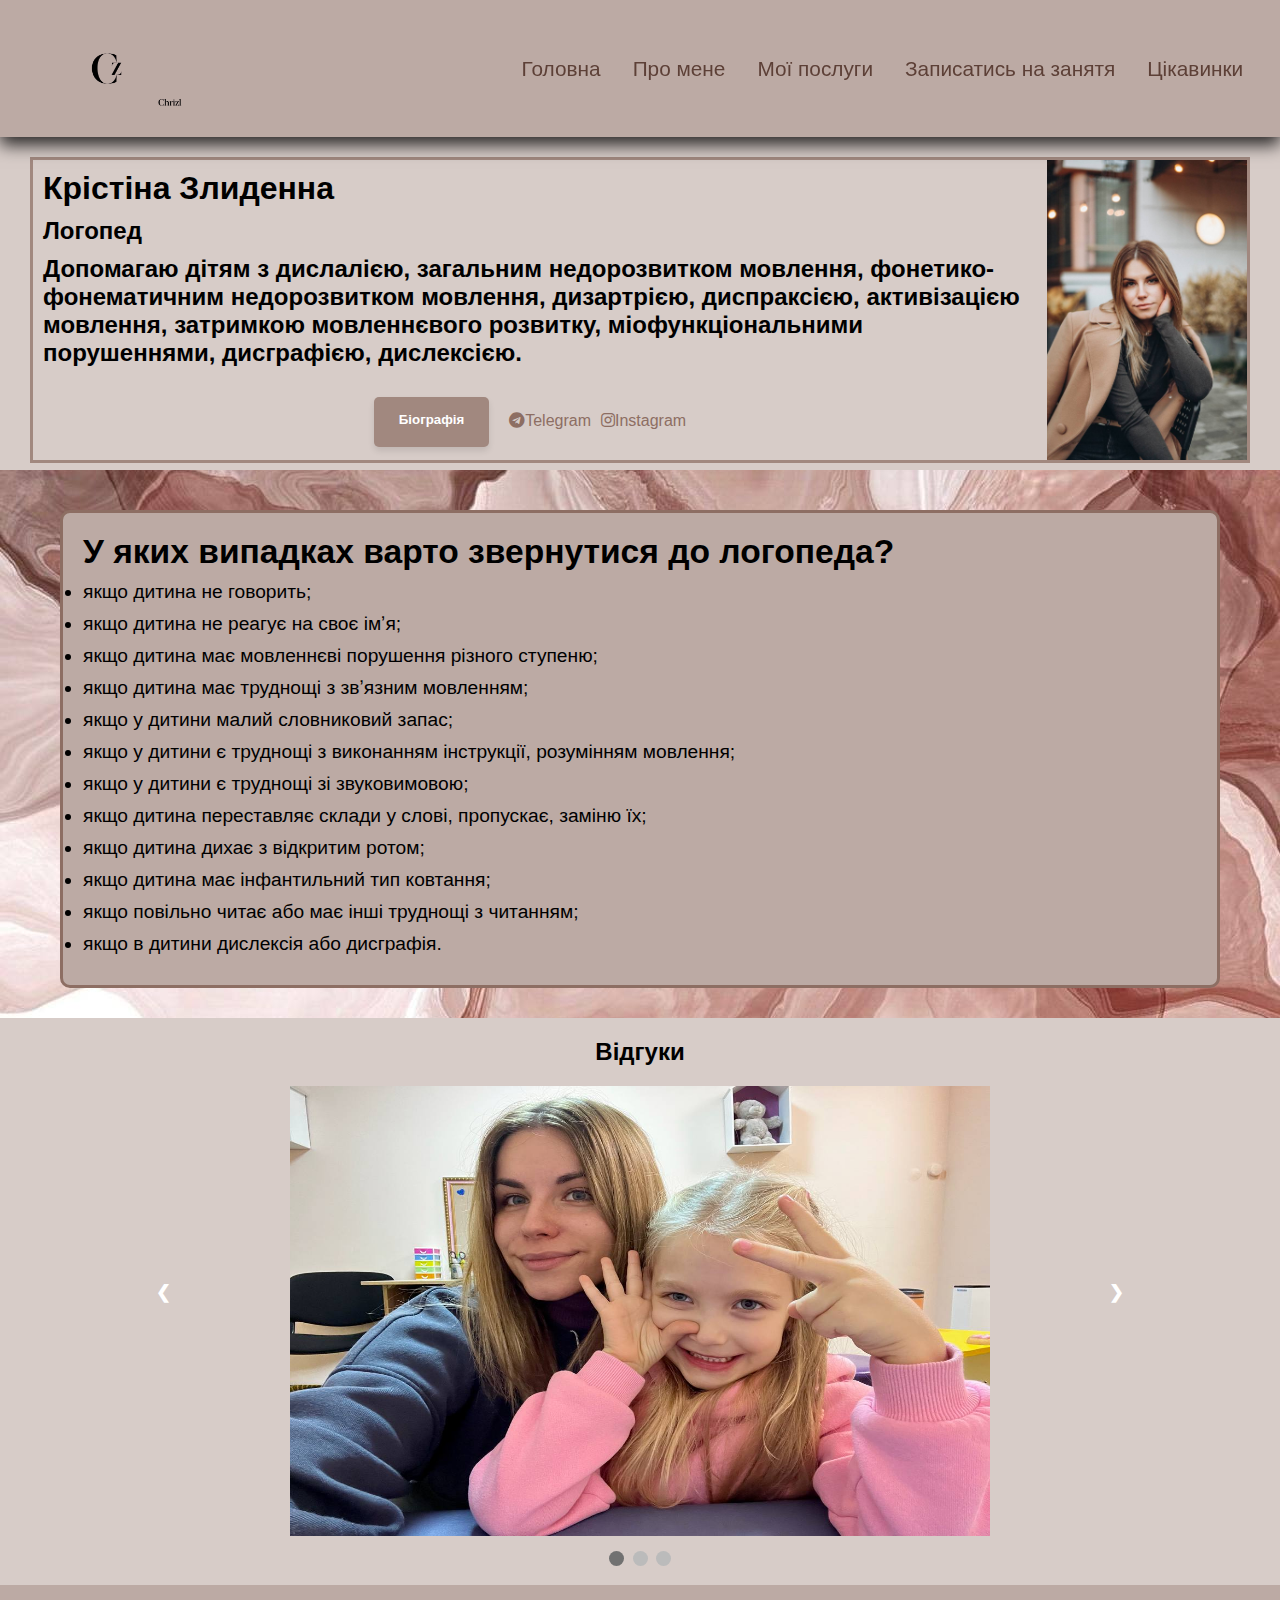
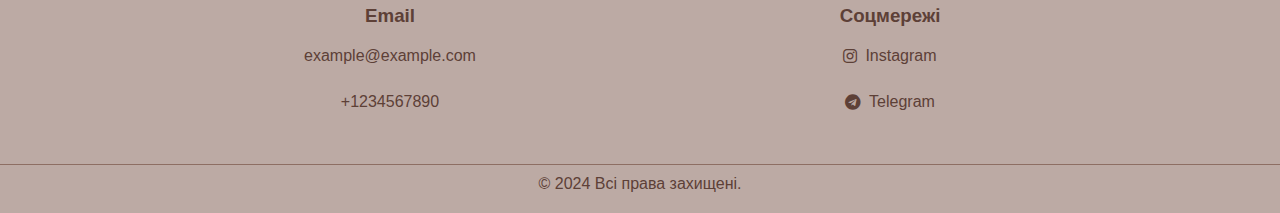
==== index.html @ 0bdd1e24 "messege" ====
<!DOCTYPE html>
<html lang="en">
<head>
    <meta charset="UTF-8">
    <meta name="viewport" content="width=device-width, initial-scale=1.0">
    <title>Kristi Logoped</title>
    <link rel="stylesheet" href="../css/main.css">
    <link rel="stylesheet" href="../css/full.css">
    <link rel="stylesheet" href="https://cdnjs.cloudflare.com/ajax/libs/font-awesome/5.15.3/css/all.min.css">
</head>
<body class="body">
  <header class="header">
      <div class="container">
          <div class="navbar">
            <a href="#" class="logo">
              <img src="../img/photo_2024-01-13_09-49-15-removebg.png" alt="Логотип" class="logo__link"> 
           

            <nav class="menu">
              <ul class="nav-items">
                <li class="menu__item"><a href="/index.html" class="menu__list-link">Головна</a></li>
                <li class="menu__item"><a href="/page_1.html" class="menu__list-link">Про мене</a></li>
                <li class="menu__item"><a href="/page_2.html" class="menu__list-link">Мої послуги</a></li>
                <li class="menu__item"><a href="/page_3.html" class="menu__list-link">Записатись на занятя</a></li>
                <li class="menu__item"><a href="/page_4.html" class="menu__list-link">Цікавинки</a></li>
              </ul>

              <div class="nav-button" onclick="myFunction(this)">
                <div class="bar"></div>
                <div class="bar1"></div>
                <div class="bar2"></div>


              </div>

            </nav>
           


          </div>
      </div>
      
  </header>

    <div class="blok_1">
        
        <div class="text_box">
           <h1>Крістіна Злиденна </h1>
           <h2>Логопед</h2>
           <h2>Допомагаю дітям з дислалією, загальним недорозвитком мовлення, фонетико-фонематичним недорозвитком мовлення, дизартрією, диспраксією, активізацією мовлення, затримкою мовленнєвого розвитку, міофункціональними порушеннями, дисграфією, дислексією. </h2>
          <div class="button-and-icons">
            <a class="styled-button" href="../in.html/page_1.html"><h5 class="biografia">Біографія</h5></a>
            <div class="social-icons"> 
                <a href="https://t.me" target="_blank" class="icon"> <i class="fab fa-telegram"></i>Telegram</a><br>
                <a href="https://instagram.com" target="_blank" class="icon"> <i class="fab fa-instagram"></i>Instagram</a>
            </div>
          </div>
        </div>   

    
       <div class="image_box">
        <img src="../img/photo_2024-11-27_23-58-17.jpg" alt="Опис зображення" class="first_photo">
    
       </div>
    </div>
  <div class="back_foto">
    
    <div class="ul">
      <h1 class="second">У яких випадках варто звернутися до логопеда?</h1>
      <ul>
          <li>якщо дитина не говорить;</li>
          <li>якщо дитина не реагує на своє імʼя;</li>
          <li>якщо дитина має мовленнєві порушення різного ступеню;</li>
          <li>якщо дитина має труднощі з звʼязним мовленням;</li>
          <li>якщо у дитини малий словниковий запас;</li>
          <li>якщо у дитини є труднощі з виконанням інструкції, розумінням мовлення;</li>
          <li>якщо у дитини є труднощі зі звуковимовою;</li>
          <li>якщо дитина переставляє склади у слові, пропускає, заміню їх;</li>
          <li>якщо дитина дихає з відкритим ротом;</li>
          <li>якщо дитина має інфантильний тип ковтання;</li>
          <li>якщо повільно читає або має інші труднощі з читанням;</li>
          <li>якщо в дитини дислексія або дисграфія.</li>
      </ul>
    </div>
  </div>
  

  <div class="slideshow-container">
    <h2 class="respons">Відгуки</h2>
    <div class="mySlides fade">
      <img src="../img/photo_2024-12-07_17-58-56.jpg" class="carousel-image" alt="Slide 1">
    </div>

    <div class="mySlides fade">
      <img src="../img/photo_2024-12-13_17-52-25.jpg" class="carousel-image" alt="Slide 2">
    </div>

    <div class="mySlides fade">
      <img src="../img/photo_2024-12-13_17-53-36.jpg" class="carousel-image" alt="Slide 3">
    </div>

   
    <a class="prev" onclick="plusSlides(-1)">&#10094;</a>
    <a class="next" onclick="plusSlides(1)">&#10095;</a>
  </div>


  <div class="bodky">
    <span class="dot" onclick="currentSlide(1)"></span> 
    <span class="dot" onclick="currentSlide(2)"></span> 
    <span class="dot" onclick="currentSlide(3)"></span> 
  </div>
   
  
    <footer class="footer">
      <div class="footer-container">
        <div class="footer-column">
          <h3 class="emsoc">Email</h3>
          <a href="#" id="copyEmail" onclick="copyEmailToClipboard()">example@example.com</a> <br>
          <a href="#" id="copyPhone" onclick="copyPhoneToClipboard()">+1234567890</a>
        </div>
        <div class="footer-column">
          <h3 class="emsoc">Соцмережі</h3>
          <a href="https://instagram.com" target="_blank"><i class="fab fa-instagram"></i> Instagram</a><br>
          <a href="https://t.me" target="_blank"><i class="fab fa-telegram"></i> Telegram</a><br>
          
        </div>
      </div>
      <div class="footer-bottom">
        <p>&copy; 2024 Всі права захищені.</p>
      </div>
    </footer>
  
  <script src="../js/main.js"></script>
</body>
</html>
---- css/main.css ----
.blok_1 {
    display: flex;
    flex-direction: row;
    flex-wrap: wrap;
    margin-top: 20px;
    border: 3px solid #a1887f; 
    margin-left: 30px;
    margin-right: 30px;
  }
  .blok_1 .image_box {
    order: 1;
  }
  .blok_1 .text_box {
    order: 2;
    flex: 1 1 0%;
    padding: 10px;
  }
  .blok_1 .text_box h1,
  .blok_1 .text_box h2 {
    padding-bottom: 10px;
  }
  
  .blok_1 .image_box img {
    max-width: 100%;
  }
  
  @media screen and (min-width: 640px) {
    .blok_1 .text_box {
      order: 1;
    }
    .blok_1 .image_box {
      order: 2;
      max-width: 200px;
      
    }
  }
  .biografia{
    display: flex;
    justify-content: center;
  }
.styled-button {
    background-color: #A1887F; 
    color: white;
    padding: 15px 25px;
    border: none;
    border-radius: 5px;
    text-align: center;
    font-size: 1rem;
    cursor: pointer;
    transition: background-color 0.3s ease, transform 0.2s ease;
    text-decoration: none;
    display: inline-block;
    margin: 5px 0 3px;
    box-shadow: 0 4px 6px rgba(0, 0, 0, 0.1);
}
.styled-button:hover {
    background-color: #D7CCC8; 
    transform: translateY(-2px);
}
.styled-button:active {
    background-color: #8D6E63; 
    transform: translateY(2px);
}
.icon{
    text-decoration: none;
    color: #8D6E63;
    
    
}
.social-icons {
    margin: 20px;
    text-decoration: none;
    display: flex;
    flex-direction: row;
    gap: 5px;
}
.button-and-icons{
    display: flex;
    justify-content: center;
    margin-top: 15px;
}
.second {
    display: flex;
    margin-bottom: 10px;
    font-size: 2.1rem;
}
.ul {
    justify-content: center;
    flex-wrap: wrap;
    border: 3px solid #8D6E63; 
    border-radius: 10px;
    background-color: #BCAAA4; 
    margin: 20px 400px;
    padding: 20px;
    min-width: 300px;
}
li {
    margin-bottom: 10px;
}
.back_foto{
    background-image: url("/img/photo_2024-12-07_21-27-48.jpg");
    background-size: cover;
    background-position: center;
    position: relative;
    padding: 30px 20px 20px 20px;
    margin-top: 7px;
    margin-bottom: 20px;
}
@media (max-width: 1500px) {
    .ul {
        margin-right: 40px;
        margin-left: 40px;
        margin-bottom: 10px;
        margin-top: 10px;
        border: 3px solid #8D6E63; 
        border-radius: 10px;
        background-color: #BCAAA4; 
    }
    li {
        margin-bottom: 5px;
    }
}
.respons {
    text-align: center;
}
.slideshow-container {
    max-width: 1000px;
    position: relative;
    margin: auto;
}
.mySlides {
    display: none;
    text-align: center;
}
img {
    vertical-align: middle;
}
.carousel-image {
    width: 700px;
    height: 450px;
    margin-top: 20px;
    display: block;
    margin-left: auto;
    margin-right: auto;
}
@media (max-width: 768px) {
    .carousel-image {
        width: 340px;
        height: 240px;
        margin-top: 20px;
    }
}
.prev, .next {
    cursor: pointer;
    position: absolute;
    top: 50%;
    width: auto;
    padding: 16px;
    margin-top: -22px;
    color: white;
    font-weight: bold;
    font-size: 18px;
    transition: 0.6s ease;
    border-radius: 0 3px 3px 0;
    user-select: none;
}
.next {
    right: 0;
    border-radius: 3px 0 0 3px;
}
.prev:hover, .next:hover {
    background-color: rgba(0,0,0,0.8);
}
.dot {
    cursor: pointer;
    height: 15px;
    width: 15px;
    margin: 0 2px;
    background-color: #bbb;
    border-radius: 50%;
    display: inline-block;
    transition: background-color 0.6s ease;
}
.active, .dot:hover {
    background-color: #717171;
}
.bodky {
    text-align: center;
    margin: 15px 0;
}
.footer-container {
    display: flex;
    justify-content: space-around;
    max-width: 1000px;
    margin: auto;
    flex-wrap: wrap;
}
---- css/full.css ----
* {
    margin: 0;
    padding: 0;
    box-sizing: border-box;
}

body {
    background-color: #D7CCC8; 
    font-family: Arial, sans-serif;
    margin: 0;
}

.header {
    position: sticky;
    top: 0;
    width: 100%;
    background-color: #BCAAA4; 
    box-shadow: 0rem .5rem 1rem rgba(0,0,0,0.8);
    z-index: 2000;
}

.navbar {
    display: flex;
    justify-content: space-between;
    align-items: center;
    padding: 1.3rem;
}

.logo__link {
    display: flex;
    width: 170px;
    height: auto;
}

.nav-items {
    display: flex;
    margin-right: auto; /* Розташувати елементи зліва */
}

.nav-items li {
    list-style: none;
    margin: 0rem 1rem;
}

.nav-items li a {
    text-decoration: none;
    color: #5D4037; 
    font-size: 1.3rem;
    transition: .5s;
}

.nav-items li a:hover {
    color: #3E2723; 
}

.nav-button {
    display: none;
    cursor: pointer;
    margin-right: 15px; /* Відступ справа */
}

.bar, .bar1, .bar2 {
    width: 3rem;
    height: 0.5rem;
    background-color: #A1887F; 
    margin: 0.3rem;
    border-radius: 0.5rem;
    transition: .3s;
}

.change .bar {
    transform: translate(0, 0.7rem) rotate(-45deg);
}

.change .bar1 {
    opacity: 0;
    width: 0;
}

.change .bar2 {
    transform: translate(0, -0.9rem) rotate(45deg);
}

/* Адаптивність */
@media screen and (max-width: 600px) {
    .nav-items {
        position: fixed;
        left: 0;
        margin-top: 5rem;
        width: 100%;
        flex-direction: column;
        background-color: #BCAAA4; 
        align-items: center;
        padding-top: 10rem;
        transform: translateX(100%);
        transition: .5s;
        padding: 0;
    }

    .nav-items.hide-show {
        transform: translateX(0%);
    }

    .nav-items li {
        margin: 1.5rem 0rem;
    }

    .nav-items li a {
        display: block;
    }

    .nav-button {
        display: block; /* Відображати бургер на маленьких екранах */
    }
}


/* Футер завжди внизу */
.footer {
    background-color: #BCAAA4; 
    color: #5D4037; 
    padding: 10px 0;
    margin-top: auto; /* Додає автоматичне вирівнювання для футера */
    top: 0px;
    
}



.footer-column {
    flex: 1;
    min-width: 200px;
    margin: 10px;
    text-align: center;
}

.footer-column p,
.footer-column a {
    color: #5D4037; 
    text-decoration: none;
    margin: 5px 0;
}

.footer-column a {
    display: flex;
    align-items: center;
    justify-content: center;
}

.footer-column a i {
    margin-right: 8px;
}

.footer-bottom {
    border-top: 1px solid #8D6E63; 
    padding: 10px 0;
    margin-top: 20px;
    text-align: center;
}

.footer-bottom p {
    margin: 0;
}

.emsoc {
    margin-bottom: 20px;
}

li {
    margin-bottom: 10px;
    font-size: 1.2rem; 
}
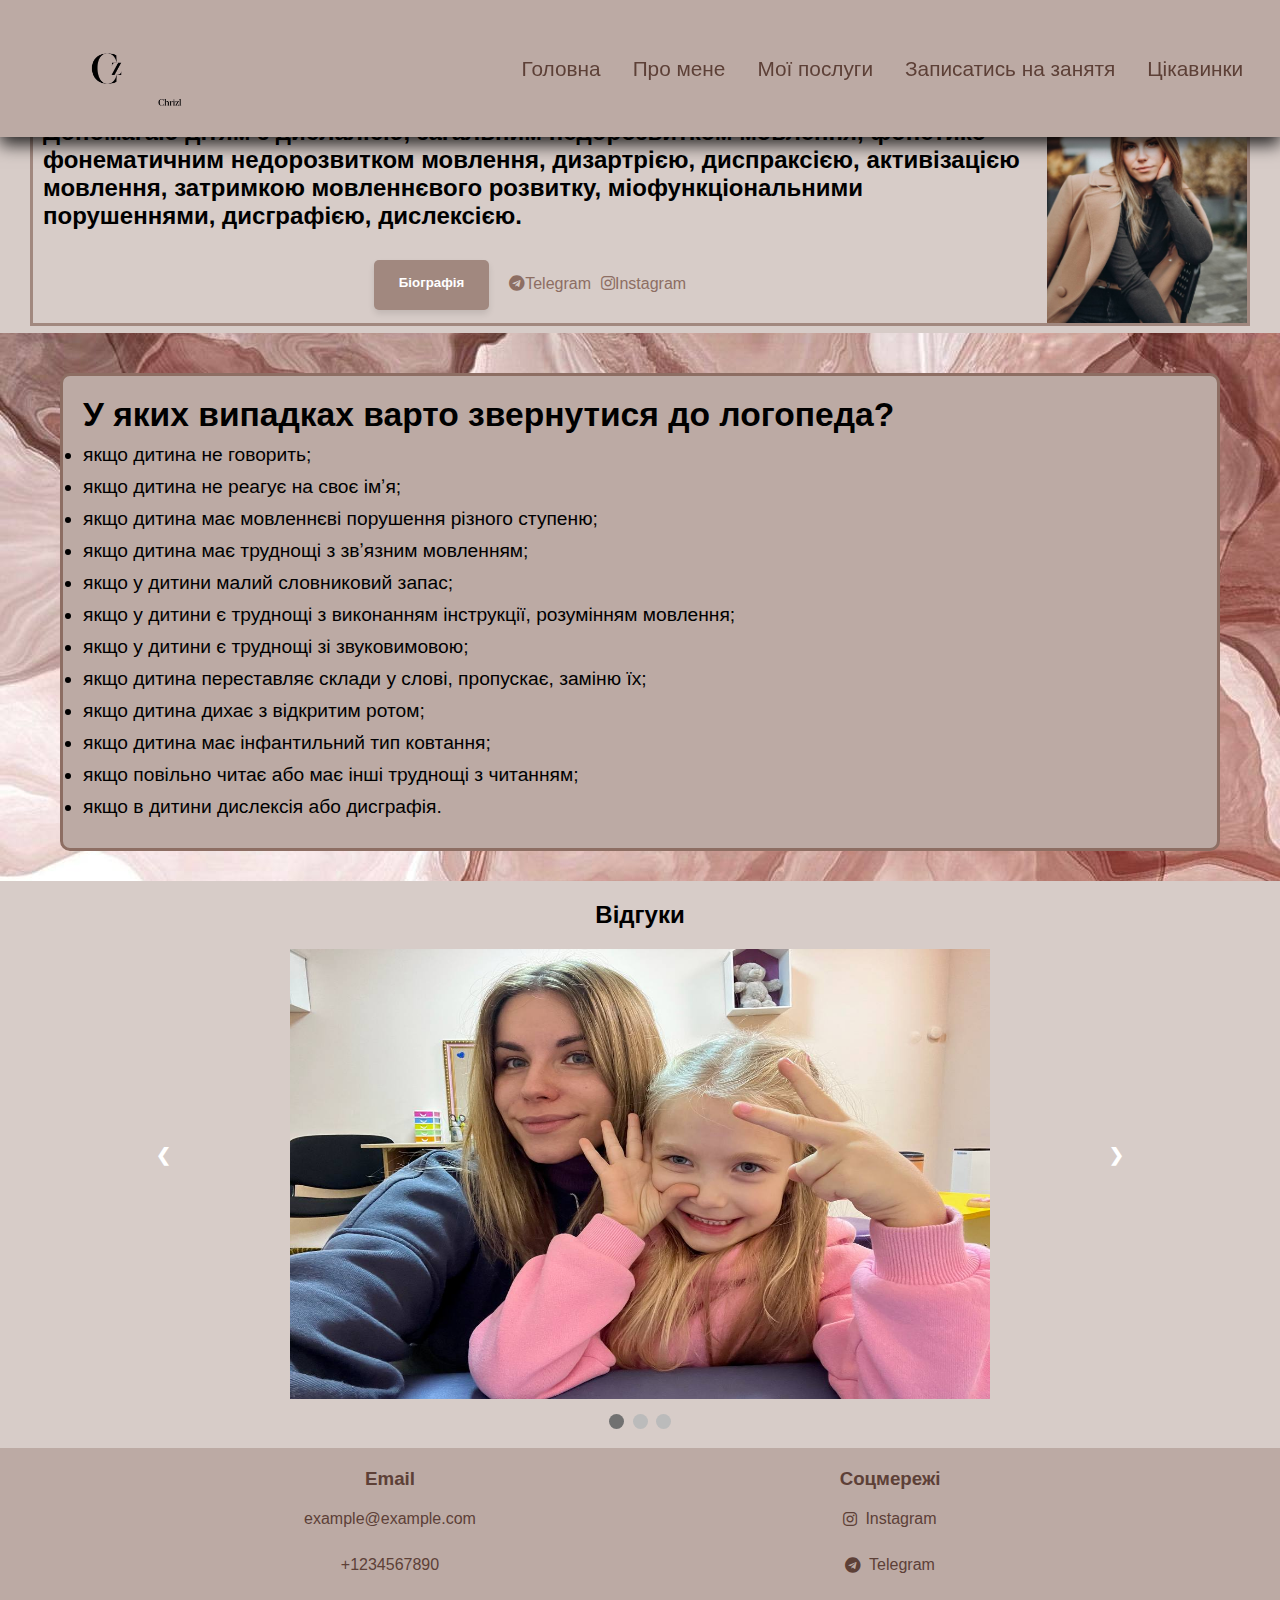
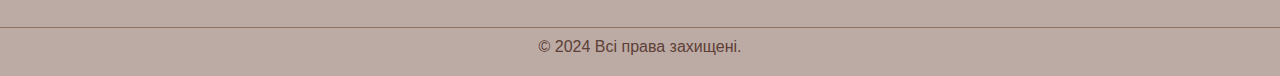
==== commit f8f4e112: "Messege" ====
--- a/index.html
+++ b/index.html
@@ -41,7 +41,7 @@
       </div>
       
   </header>
-
+   <div class="main">
     <div class="blok_1">
         
         <div class="text_box">
@@ -49,7 +49,7 @@
            <h2>Логопед</h2>
            <h2>Допомагаю дітям з дислалією, загальним недорозвитком мовлення, фонетико-фонематичним недорозвитком мовлення, дизартрією, диспраксією, активізацією мовлення, затримкою мовленнєвого розвитку, міофункціональними порушеннями, дисграфією, дислексією. </h2>
           <div class="button-and-icons">
-            <a class="styled-button" href="../in.html/page_1.html"><h5 class="biografia">Біографія</h5></a>
+            <a class="styled-button" href="/page_1.html"><h5 class="biografia">Біографія</h5></a>
             <div class="social-icons"> 
                 <a href="https://t.me" target="_blank" class="icon"> <i class="fab fa-telegram"></i>Telegram</a><br>
                 <a href="https://instagram.com" target="_blank" class="icon"> <i class="fab fa-instagram"></i>Instagram</a>
@@ -111,7 +111,7 @@
     <span class="dot" onclick="currentSlide(3)"></span> 
   </div>
    
-  
+</div>
     <footer class="footer">
       <div class="footer-container">
         <div class="footer-column">
@@ -131,7 +131,7 @@
       </div>
     </footer>
   
-  <script src="../js/main.js"></script>
+  <script src="./js/main.js"></script>
 </body>
 </html>
 
--- a/css/full.css
+++ b/css/full.css
@@ -3,15 +3,23 @@
     padding: 0;
     box-sizing: border-box;
 }
-
+html, body {
+    width: 100%;
+    height: 100%;
+}
 body {
     background-color: #D7CCC8; 
     font-family: Arial, sans-serif;
     margin: 0;
+    min-height: 100%;
+    display: flex;
+    flex-direction: column;
+    align-items: stretch;
+
 }
 
 .header {
-    position: sticky;
+    position: fixed;
     top: 0;
     width: 100%;
     background-color: #BCAAA4; 
@@ -171,3 +179,6 @@
     font-size: 1.2rem; 
 }
 
+.main{
+    flex-grow: 1;
+}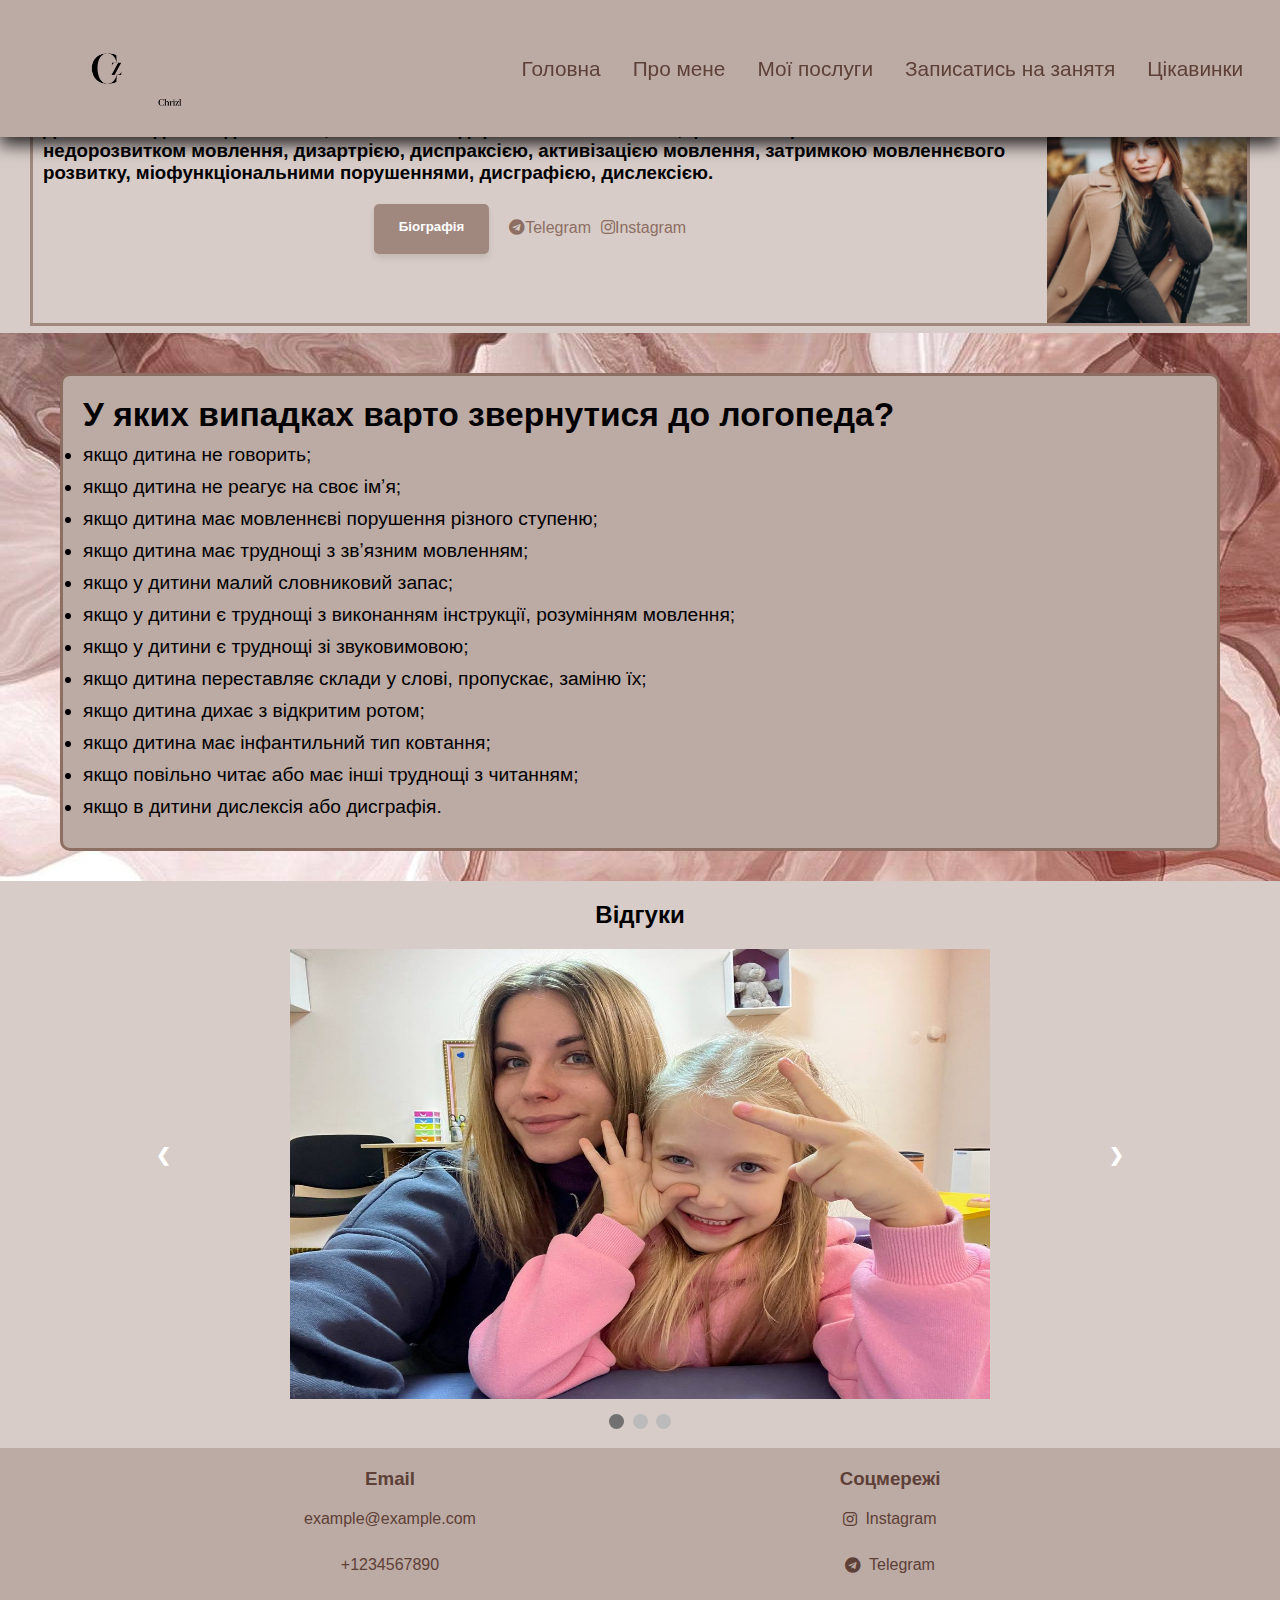
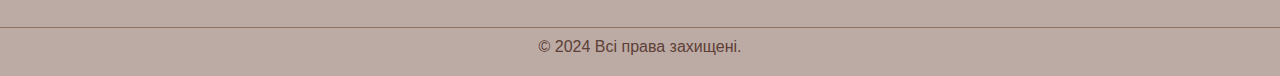
==== commit f25de7ed: "message" ====
--- a/index.html
+++ b/index.html
@@ -47,7 +47,7 @@
         <div class="text_box">
            <h1>Крістіна Злиденна </h1>
            <h2>Логопед</h2>
-           <h2>Допомагаю дітям з дислалією, загальним недорозвитком мовлення, фонетико-фонематичним недорозвитком мовлення, дизартрією, диспраксією, активізацією мовлення, затримкою мовленнєвого розвитку, міофункціональними порушеннями, дисграфією, дислексією. </h2>
+           <h3>Допомагаю дітям з дислалією, загальним недорозвитком мовлення, фонетико-фонематичним недорозвитком мовлення, дизартрією, диспраксією, активізацією мовлення, затримкою мовленнєвого розвитку, міофункціональними порушеннями, дисграфією, дислексією. </h3>
           <div class="button-and-icons">
             <a class="styled-button" href="/page_1.html"><h5 class="biografia">Біографія</h5></a>
             <div class="social-icons"> 
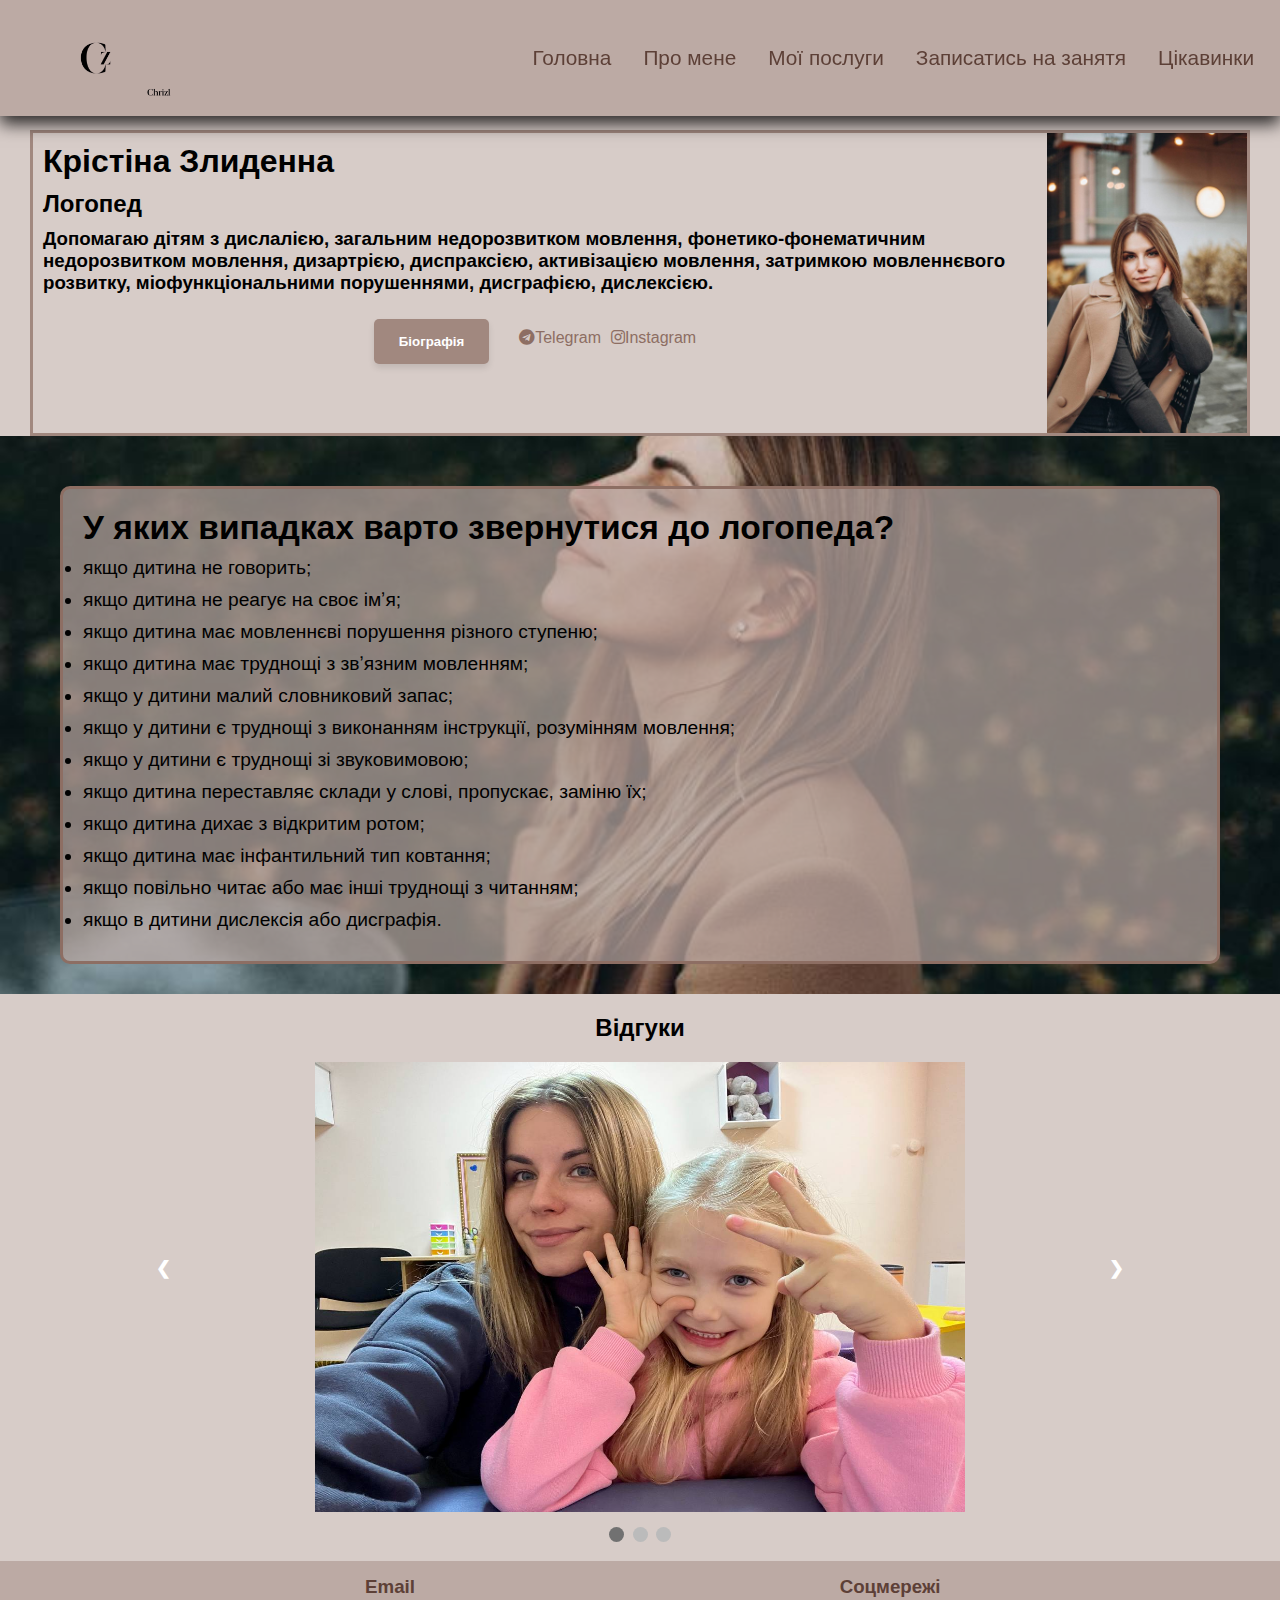
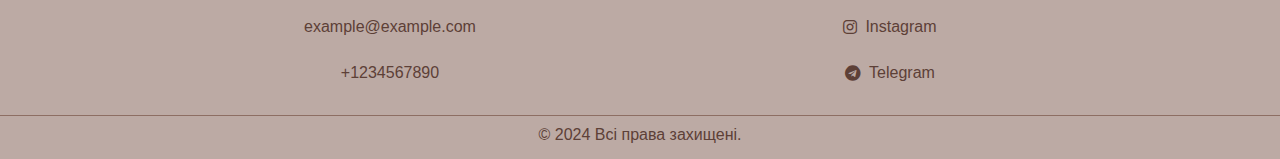
==== commit 82bb4d57: "Message" ====
--- a/index.html
+++ b/index.html
@@ -1,139 +1,195 @@
 <!DOCTYPE html>
 <html lang="en">
-<head>
-    <meta charset="UTF-8">
-    <meta name="viewport" content="width=device-width, initial-scale=1.0">
+  <head>
+    <meta charset="UTF-8" />
+    <meta name="viewport" content="width=device-width, initial-scale=1.0" />
     <title>Kristi Logoped</title>
-    <link rel="stylesheet" href="../css/main.css">
-    <link rel="stylesheet" href="../css/full.css">
-    <link rel="stylesheet" href="https://cdnjs.cloudflare.com/ajax/libs/font-awesome/5.15.3/css/all.min.css">
-</head>
-<body class="body">
-  <header class="header">
+    <!-- Linking CSS files -->
+    <link rel="stylesheet" href="../css/main.css" />
+    <link rel="stylesheet" href="../css/full.css" />
+    <link
+      rel="stylesheet"
+      href="https://cdnjs.cloudflare.com/ajax/libs/font-awesome/5.15.3/css/all.min.css"
+    />
+  </head>
+  <body class="body">
+    <header class="header">
       <div class="container">
-          <div class="navbar">
-            <a href="#" class="logo">
-              <img src="../img/photo_2024-01-13_09-49-15-removebg.png" alt="Логотип" class="logo__link"> 
-           
+        <div class="navbar">
+          <a href="#" class="logo">
+            <!-- Logo -->
+            <img
+              src="../img/photo_2024-01-13_09-49-15-removebg.png"
+              alt="Логотип"
+              class="logo__link"
+            />
+          </a>
 
-            <nav class="menu">
-              <ul class="nav-items">
-                <li class="menu__item"><a href="/index.html" class="menu__list-link">Головна</a></li>
-                <li class="menu__item"><a href="/page_1.html" class="menu__list-link">Про мене</a></li>
-                <li class="menu__item"><a href="/page_2.html" class="menu__list-link">Мої послуги</a></li>
-                <li class="menu__item"><a href="/page_3.html" class="menu__list-link">Записатись на занятя</a></li>
-                <li class="menu__item"><a href="/page_4.html" class="menu__list-link">Цікавинки</a></li>
-              </ul>
+          <!-- Navigation Menu -->
+          <nav class="menu">
+            <ul class="nav-items">
+              <li class="menu__item">
+                <a href="/index.html" class="menu__list-link">Головна</a>
+              </li>
+              <li class="menu__item">
+                <a href="/page_1.html" class="menu__list-link">Про мене</a>
+              </li>
+              <li class="menu__item">
+                <a href="/page_2.html" class="menu__list-link">Мої послуги</a>
+              </li>
+              <li class="menu__item">
+                <a href="/page_3.html" class="menu__list-link"
+                  >Записатись на занятя</a
+                >
+              </li>
+              <li class="menu__item">
+                <a href="/page_4.html" class="menu__list-link">Цікавинки</a>
+              </li>
+            </ul>
 
-              <div class="nav-button" onclick="myFunction(this)">
-                <div class="bar"></div>
-                <div class="bar1"></div>
-                <div class="bar2"></div>
+            <!-- Navigation Button -->
+            <div class="nav-button" onclick="myFunction(this)">
+              <div class="bar"></div>
+              <div class="bar1"></div>
+              <div class="bar2"></div>
+            </div>
+          </nav>
+        </div>
+      </div>
+    </header>
 
-
-              </div>
-
-            </nav>
-           
-
-
-          </div>
-      </div>
-      
-  </header>
-   <div class="main">
-    <div class="blok_1">
-        
+    <div class="main">
+      <!-- First content block -->
+      <div class="blok_1">
         <div class="text_box">
-           <h1>Крістіна Злиденна </h1>
-           <h2>Логопед</h2>
-           <h3>Допомагаю дітям з дислалією, загальним недорозвитком мовлення, фонетико-фонематичним недорозвитком мовлення, дизартрією, диспраксією, активізацією мовлення, затримкою мовленнєвого розвитку, міофункціональними порушеннями, дисграфією, дислексією. </h3>
+          <h1>Крістіна Злиденна</h1>
+          <h2>Логопед</h2>
+          <h3>
+            Допомагаю дітям з дислалією, загальним недорозвитком мовлення,
+            фонетико-фонематичним недорозвитком мовлення, дизартрією,
+            диспраксією, активізацією мовлення, затримкою мовленнєвого розвитку,
+            міофункціональними порушеннями, дисграфією, дислексією.
+          </h3>
           <div class="button-and-icons">
-            <a class="styled-button" href="/page_1.html"><h5 class="biografia">Біографія</h5></a>
-            <div class="social-icons"> 
-                <a href="https://t.me" target="_blank" class="icon"> <i class="fab fa-telegram"></i>Telegram</a><br>
-                <a href="https://instagram.com" target="_blank" class="icon"> <i class="fab fa-instagram"></i>Instagram</a>
+            <a class="styled-button" href="/page_1.html"
+              ><h5 class="biografia">Біографія</h5></a
+            >
+            <div class="social-icons">
+              <a href="https://t.me" target="_blank" class="icon">
+                <i class="fab fa-telegram"></i>Telegram</a
+              ><br />
+              <a href="https://instagram.com" target="_blank" class="icon">
+                <i class="fab fa-instagram"></i>Instagram</a
+              >
             </div>
           </div>
-        </div>   
+        </div>
 
-    
-       <div class="image_box">
-        <img src="../img/photo_2024-11-27_23-58-17.jpg" alt="Опис зображення" class="first_photo">
-    
-       </div>
-    </div>
-  <div class="back_foto">
-    
-    <div class="ul">
-      <h1 class="second">У яких випадках варто звернутися до логопеда?</h1>
-      <ul>
-          <li>якщо дитина не говорить;</li>
-          <li>якщо дитина не реагує на своє імʼя;</li>
-          <li>якщо дитина має мовленнєві порушення різного ступеню;</li>
-          <li>якщо дитина має труднощі з звʼязним мовленням;</li>
-          <li>якщо у дитини малий словниковий запас;</li>
-          <li>якщо у дитини є труднощі з виконанням інструкції, розумінням мовлення;</li>
-          <li>якщо у дитини є труднощі зі звуковимовою;</li>
-          <li>якщо дитина переставляє склади у слові, пропускає, заміню їх;</li>
-          <li>якщо дитина дихає з відкритим ротом;</li>
-          <li>якщо дитина має інфантильний тип ковтання;</li>
-          <li>якщо повільно читає або має інші труднощі з читанням;</li>
-          <li>якщо в дитини дислексія або дисграфія.</li>
-      </ul>
-    </div>
-  </div>
-  
+        <!-- Image -->
+        <div class="image_box">
+          <img
+            src="../img/photo_2024-11-27_23-58-17.jpg"
+            alt="Опис зображення"
+            class="first_photo"
+          />
+        </div>
+      </div>
 
-  <div class="slideshow-container">
-    <h2 class="respons">Відгуки</h2>
-    <div class="mySlides fade">
-      <img src="../img/photo_2024-12-07_17-58-56.jpg" class="carousel-image" alt="Slide 1">
+      <!-- Second content block with background -->
+      <div class="back_foto">
+        <div class="ul">
+          <h1 class="second">У яких випадках варто звернутися до логопеда?</h1>
+          <ul>
+            <li>якщо дитина не говорить;</li>
+            <li>якщо дитина не реагує на своє імʼя;</li>
+            <li>якщо дитина має мовленнєві порушення різного ступеню;</li>
+            <li>якщо дитина має труднощі з звʼязним мовленням;</li>
+            <li>якщо у дитини малий словниковий запас;</li>
+            <li>
+              якщо у дитини є труднощі з виконанням інструкції, розумінням
+              мовлення;
+            </li>
+            <li>якщо у дитини є труднощі зі звуковимовою;</li>
+            <li>
+              якщо дитина переставляє склади у слові, пропускає, заміню їх;
+            </li>
+            <li>якщо дитина дихає з відкритим ротом;</li>
+            <li>якщо дитина має інфантильний тип ковтання;</li>
+            <li>якщо повільно читає або має інші труднощі з читанням;</li>
+            <li>якщо в дитини дислексія або дисграфія.</li>
+          </ul>
+        </div>
+      </div>
+
+      <!-- Slideshow -->
+      <div class="slideshow-container">
+        <h2 class="respons">Відгуки</h2>
+        <div class="mySlides fade">
+          <img
+            src="../img/photo_2024-12-07_17-58-56.jpg"
+            class="carousel-image"
+            alt="Slide 1"
+          />
+        </div>
+
+        <div class="mySlides fade">
+          <img
+            src="../img/photo_2024-12-13_17-52-25.jpg"
+            class="carousel-image"
+            alt="Slide 2"
+          />
+        </div>
+
+        <div class="mySlides fade">
+          <img
+            src="../img/photo_2024-12-13_17-53-36.jpg"
+            class="carousel-image"
+            alt="Slide 3"
+          />
+        </div>
+
+        <!-- Slideshow navigation buttons -->
+        <a class="prev" onclick="plusSlides(-1)">&#10094;</a>
+        <a class="next" onclick="plusSlides(1)">&#10095;</a>
+      </div>
+
+      <!-- Slideshow navigation dots -->
+      <div class="bodky">
+        <span class="dot" onclick="currentSlide(1)"></span>
+        <span class="dot" onclick="currentSlide(2)"></span>
+        <span class="dot" onclick="currentSlide(3)"></span>
+      </div>
     </div>
 
-    <div class="mySlides fade">
-      <img src="../img/photo_2024-12-13_17-52-25.jpg" class="carousel-image" alt="Slide 2">
-    </div>
-
-    <div class="mySlides fade">
-      <img src="../img/photo_2024-12-13_17-53-36.jpg" class="carousel-image" alt="Slide 3">
-    </div>
-
-   
-    <a class="prev" onclick="plusSlides(-1)">&#10094;</a>
-    <a class="next" onclick="plusSlides(1)">&#10095;</a>
-  </div>
-
-
-  <div class="bodky">
-    <span class="dot" onclick="currentSlide(1)"></span> 
-    <span class="dot" onclick="currentSlide(2)"></span> 
-    <span class="dot" onclick="currentSlide(3)"></span> 
-  </div>
-   
-</div>
+    <!-- Footer -->
     <footer class="footer">
       <div class="footer-container">
         <div class="footer-column">
           <h3 class="emsoc">Email</h3>
-          <a href="#" id="copyEmail" onclick="copyEmailToClipboard()">example@example.com</a> <br>
-          <a href="#" id="copyPhone" onclick="copyPhoneToClipboard()">+1234567890</a>
+          <a href="#" id="copyEmail" onclick="copyEmailToClipboard()"
+            >example@example.com</a
+          >
+          <br />
+          <a href="#" id="copyPhone" onclick="copyPhoneToClipboard()"
+            >+1234567890</a
+          >
         </div>
         <div class="footer-column">
           <h3 class="emsoc">Соцмережі</h3>
-          <a href="https://instagram.com" target="_blank"><i class="fab fa-instagram"></i> Instagram</a><br>
-          <a href="https://t.me" target="_blank"><i class="fab fa-telegram"></i> Telegram</a><br>
-          
+          <a href="https://instagram.com" target="_blank"
+            ><i class="fab fa-instagram"></i> Instagram</a
+          ><br />
+          <a href="https://t.me" target="_blank"
+            ><i class="fab fa-telegram"></i> Telegram</a
+          ><br />
         </div>
       </div>
       <div class="footer-bottom">
         <p>&copy; 2024 Всі права захищені.</p>
       </div>
     </footer>
-  
-  <script src="./js/main.js"></script>
-</body>
+
+    <!-- Linking JavaScript file -->
+    <script src="./js/main.js"></script>
+  </body>
 </html>
-
-
-
--- a/css/main.css
+++ b/css/main.css
@@ -1,3 +1,4 @@
+
 
 .blok_1 {
     display: flex;
@@ -51,7 +52,7 @@
     transition: background-color 0.3s ease, transform 0.2s ease;
     text-decoration: none;
     display: inline-block;
-    margin: 5px 0 3px;
+    margin: 10px;
     box-shadow: 0 4px 6px rgba(0, 0, 0, 0.1);
 }
 .styled-button:hover {
@@ -90,7 +91,10 @@
     flex-wrap: wrap;
     border: 3px solid #8D6E63; 
     border-radius: 10px;
-    background-color: #BCAAA4; 
+    
+        background-color: rgba(188, 170, 164, 0.7); /* колір #BCAAA4 з прозорістю 70% */
+
+    
     margin: 20px 400px;
     padding: 20px;
     min-width: 300px;
@@ -98,24 +102,36 @@
 li {
     margin-bottom: 10px;
 }
+:root {
+    --fill-layer-background-media-position: fixed;
+}
+
 .back_foto{
-    background-image: url("/img/photo_2024-12-07_21-27-48.jpg");
-    background-size: cover;
-    background-position: center;
-    position: relative;
+
+        background-image: url(../img/photo_2024-12-11_12-05-42.jpg); /* Вкажіть шлях до вашого зображення */
+        background-attachment: var(--fill-layer-background-media-position);
+        background-size: cover; /* Зображення буде масштабуватись, щоб покрити весь фон */
+        background-position: center; /* Центр зображення */
+    
     padding: 30px 20px 20px 20px;
-    margin-top: 7px;
+   
     margin-bottom: 20px;
 }
+
+
+
+
 @media (max-width: 1500px) {
+    .back_foto{
+        background-attachment:scroll;}
     .ul {
         margin-right: 40px;
         margin-left: 40px;
         margin-bottom: 10px;
-        margin-top: 10px;
+
         border: 3px solid #8D6E63; 
         border-radius: 10px;
-        background-color: #BCAAA4; 
+        background-color: rgba(188, 170, 164, 0.7); /* колір #BCAAA4 з прозорістю 70% */
     }
     li {
         margin-bottom: 5px;
@@ -137,7 +153,7 @@
     vertical-align: middle;
 }
 .carousel-image {
-    width: 700px;
+    width: 650px;
     height: 450px;
     margin-top: 20px;
     display: block;
@@ -194,5 +210,4 @@
     justify-content: space-around;
     max-width: 1000px;
     margin: auto;
-    flex-wrap: wrap;
-}
+}
--- a/css/full.css
+++ b/css/full.css
@@ -1,12 +1,17 @@
+/* Reset default margins, padding, and set box-sizing to border-box for all elements */
 * {
     margin: 0;
     padding: 0;
     box-sizing: border-box;
 }
+
+/* Set width and height to 100% for html and body */
 html, body {
     width: 100%;
     height: 100%;
 }
+
+/* Basic body styling */
 body {
     background-color: #D7CCC8; 
     font-family: Arial, sans-serif;
@@ -15,9 +20,9 @@
     display: flex;
     flex-direction: column;
     align-items: stretch;
-
 }
 
+/* Header styling */
 .header {
     position: fixed;
     top: 0;
@@ -27,22 +32,25 @@
     z-index: 2000;
 }
 
+/* Navbar styling */
 .navbar {
     display: flex;
     justify-content: space-between;
     align-items: center;
-    padding: 1.3rem;
+    padding: 10px;
 }
 
+/* Logo link styling */
 .logo__link {
     display: flex;
     width: 170px;
     height: auto;
 }
 
+/* Styling for navigation items */
 .nav-items {
     display: flex;
-    margin-right: auto; /* Розташувати елементи зліва */
+    margin-right: auto; /* Align items to the left */
 }
 
 .nav-items li {
@@ -57,14 +65,16 @@
     transition: .5s;
 }
 
+/* Hover effect for navigation items */
 .nav-items li a:hover {
     color: #3E2723; 
 }
 
+/* Styling for navigation button (burger menu) */
 .nav-button {
     display: none;
     cursor: pointer;
-    margin-right: 15px; /* Відступ справа */
+    margin-right: 15px; /* Margin on the right */
 }
 
 .bar, .bar1, .bar2 {
@@ -76,6 +86,7 @@
     transition: .3s;
 }
 
+/* Transformation for the navigation button when activated */
 .change .bar {
     transform: translate(0, 0.7rem) rotate(-45deg);
 }
@@ -89,7 +100,7 @@
     transform: translate(0, -0.9rem) rotate(45deg);
 }
 
-/* Адаптивність */
+/* Responsiveness for small screens */
 @media screen and (max-width: 600px) {
     .nav-items {
         position: fixed;
@@ -118,26 +129,23 @@
     }
 
     .nav-button {
-        display: block; /* Відображати бургер на маленьких екранах */
+        display: block; /* Display burger menu on small screens */
     }
 }
 
-
-/* Футер завжди внизу */
+/* Footer always at the bottom */
 .footer {
     background-color: #BCAAA4; 
     color: #5D4037; 
-    padding: 10px 0;
-    margin-top: auto; /* Додає автоматичне вирівнювання для футера */
+    padding: 5px 0;
+    margin-top: auto; /* Automatically align footer to the bottom */
     top: 0px;
-    
+    width: 100%;
 }
 
-
-
+/* Styling for footer columns */
 .footer-column {
     flex: 1;
-    min-width: 200px;
     margin: 10px;
     text-align: center;
 }
@@ -159,10 +167,10 @@
     margin-right: 8px;
 }
 
+/* Styling for footer bottom section */
 .footer-bottom {
     border-top: 1px solid #8D6E63; 
     padding: 10px 0;
-    margin-top: 20px;
     text-align: center;
 }
 
@@ -174,11 +182,14 @@
     margin-bottom: 20px;
 }
 
+/* Styling for list items */
 li {
     margin-bottom: 10px;
     font-size: 1.2rem; 
 }
 
-.main{
+/* Styling for main container */
+.main {
     flex-grow: 1;
-}+    margin-top: 110px;
+}
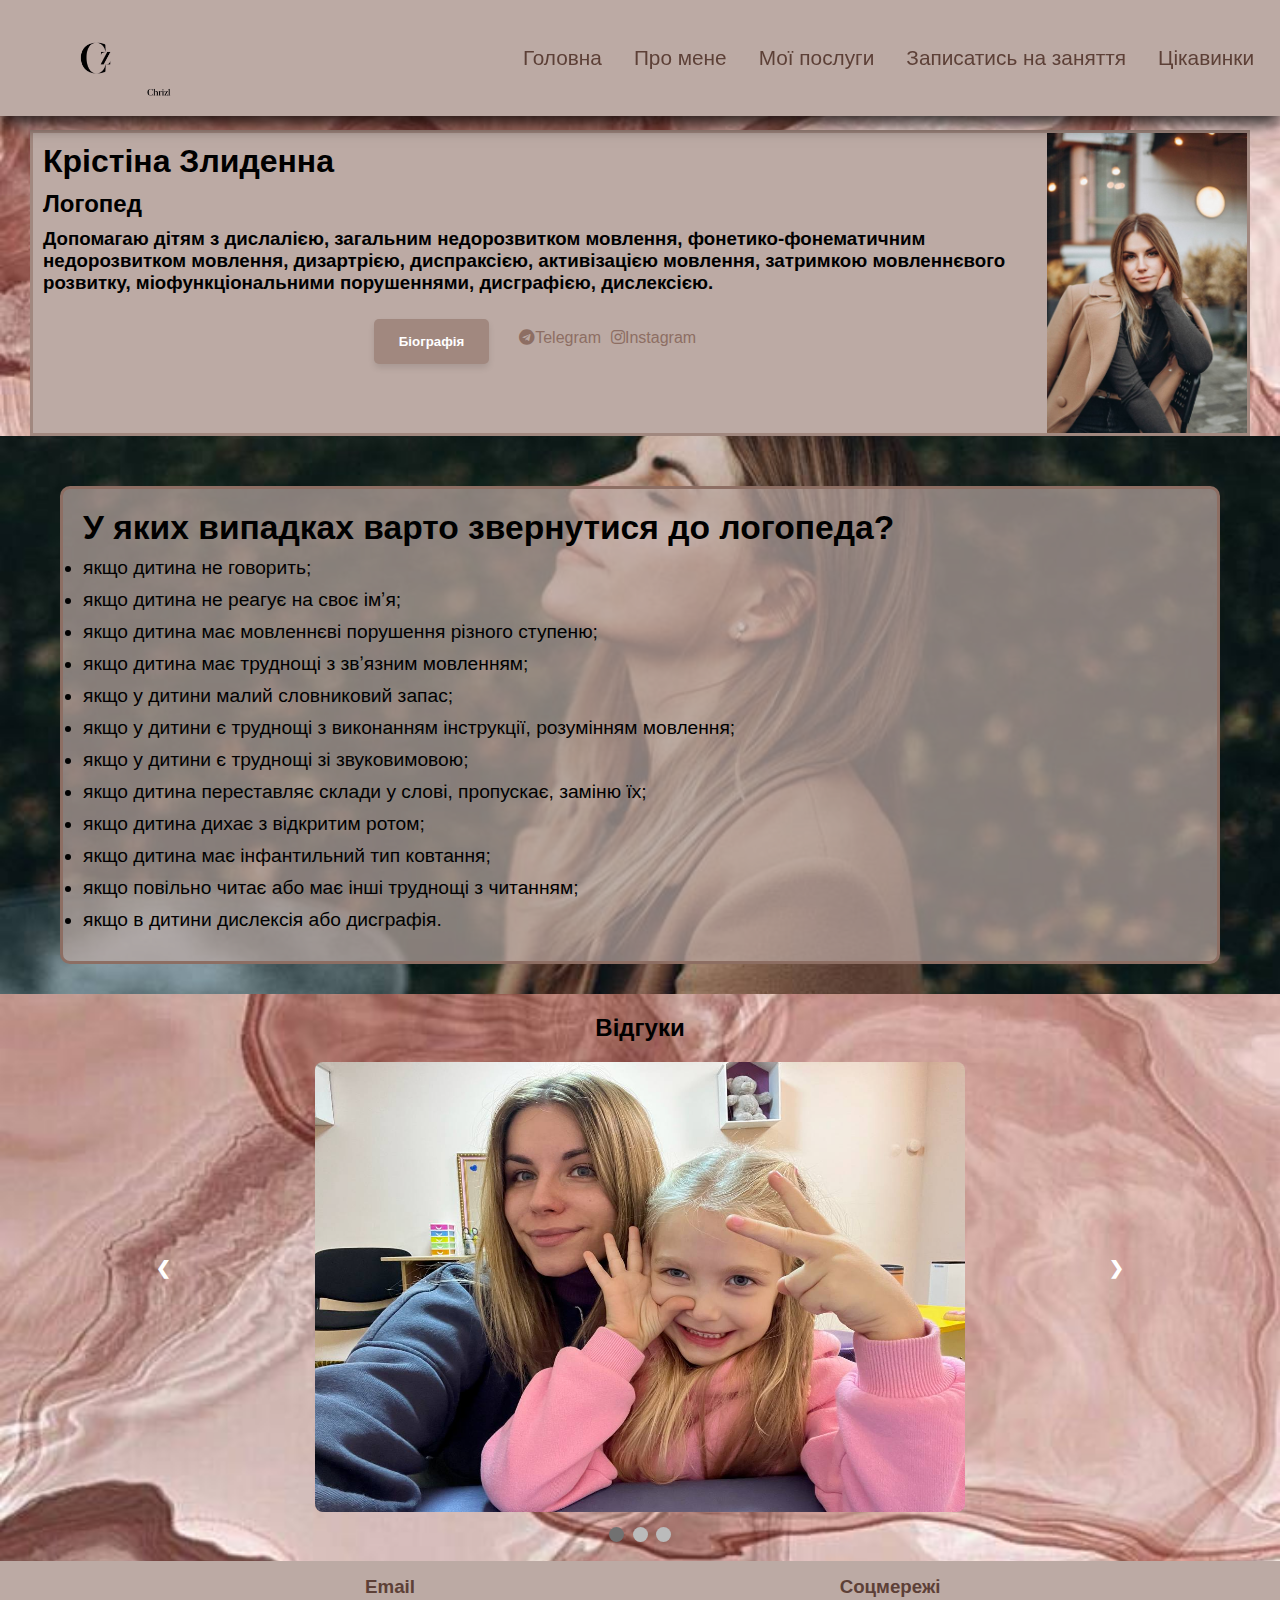
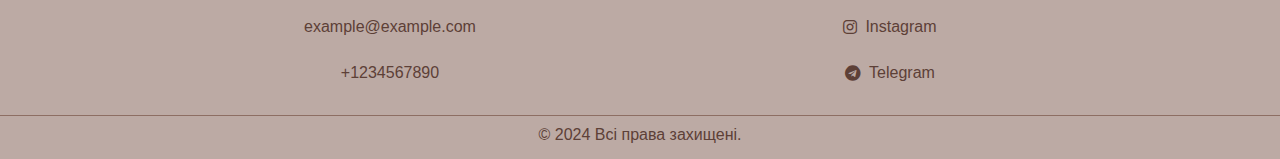
==== commit 7e83b92c: "Message" ====
--- a/index.html
+++ b/index.html
@@ -39,7 +39,7 @@
               </li>
               <li class="menu__item">
                 <a href="/page_3.html" class="menu__list-link"
-                  >Записатись на занятя</a
+                  >Записатись на заняття</a
                 >
               </li>
               <li class="menu__item">
--- a/css/main.css
+++ b/css/main.css
@@ -1,5 +1,6 @@
 
 
+/* Styles for the main container with blocks */
 .blok_1 {
     display: flex;
     flex-direction: row;
@@ -8,38 +9,50 @@
     border: 3px solid #a1887f; 
     margin-left: 30px;
     margin-right: 30px;
-  }
-  .blok_1 .image_box {
+}
+
+/* Styles for the image container inside the main container */
+.blok_1 .image_box {
     order: 1;
-  }
-  .blok_1 .text_box {
+}
+
+/* Styles for the text container inside the main container */
+.blok_1 .text_box {
     order: 2;
     flex: 1 1 0%;
     padding: 10px;
-  }
-  .blok_1 .text_box h1,
-  .blok_1 .text_box h2 {
+    background-color: #BCAAA4;;
+}
+
+/* Padding for headers in the text container */
+.blok_1 .text_box h1,
+.blok_1 .text_box h2 {
     padding-bottom: 10px;
-  }
-  
-  .blok_1 .image_box img {
+}
+
+/* Image fills the maximum available width */
+.blok_1 .image_box img {
     max-width: 100%;
-  }
-  
-  @media screen and (min-width: 640px) {
+}
+
+/* Adaptive styles for wider screens */
+@media screen and (min-width: 640px) {
     .blok_1 .text_box {
-      order: 1;
+        order: 1;
     }
     .blok_1 .image_box {
-      order: 2;
-      max-width: 200px;
-      
-    }
-  }
-  .biografia{
+        order: 2;
+        max-width: 200px;
+    }
+}
+
+/* Centering biography */
+.biografia {
     display: flex;
     justify-content: center;
-  }
+}
+
+/* Styles for the button */
 .styled-button {
     background-color: #A1887F; 
     color: white;
@@ -55,20 +68,26 @@
     margin: 10px;
     box-shadow: 0 4px 6px rgba(0, 0, 0, 0.1);
 }
+
+/* Effects for the button on hover */
 .styled-button:hover {
     background-color: #D7CCC8; 
     transform: translateY(-2px);
 }
+
+/* Effects for the button on active */
 .styled-button:active {
     background-color: #8D6E63; 
     transform: translateY(2px);
 }
-.icon{
+
+/* Styles for icons */
+.icon {
     text-decoration: none;
     color: #8D6E63;
-    
-    
-}
+}
+
+/* Container for social icons */
 .social-icons {
     margin: 20px;
     text-decoration: none;
@@ -76,82 +95,95 @@
     flex-direction: row;
     gap: 5px;
 }
-.button-and-icons{
+
+/* Container for buttons and icons */
+.button-and-icons {
     display: flex;
     justify-content: center;
     margin-top: 15px;
 }
+
+/* Styles for the second-level header */
 .second {
     display: flex;
     margin-bottom: 10px;
     font-size: 2.1rem;
 }
+
+/* Styles for the list */
 .ul {
     justify-content: center;
     flex-wrap: wrap;
     border: 3px solid #8D6E63; 
     border-radius: 10px;
-    
-        background-color: rgba(188, 170, 164, 0.7); /* колір #BCAAA4 з прозорістю 70% */
-
-    
+    background-color: rgba(188, 170, 164, 0.7); /* color #BCAAA4 with 70% transparency */
     margin: 20px 400px;
     padding: 20px;
     min-width: 300px;
 }
+
+/* Styles for list items */
 li {
     margin-bottom: 10px;
 }
+
+/* Root element variables */
 :root {
     --fill-layer-background-media-position: fixed;
 }
 
-.back_foto{
-
-        background-image: url(../img/photo_2024-12-11_12-05-42.jpg); /* Вкажіть шлях до вашого зображення */
-        background-attachment: var(--fill-layer-background-media-position);
-        background-size: cover; /* Зображення буде масштабуватись, щоб покрити весь фон */
-        background-position: center; /* Центр зображення */
-    
+/* Styles for background image */
+.back_foto {
+    background-image: url(../img/photo_2024-12-11_12-05-42.jpg); /* Specify the path to your image */
+    background-attachment: var(--fill-layer-background-media-position);
+    background-size: cover; /* The image will be scaled to cover the entire background */
+    background-position: center; /* Center the image */
     padding: 30px 20px 20px 20px;
-   
     margin-bottom: 20px;
 }
 
-
-
-
-@media (max-width: 1500px) {
-    .back_foto{
-        background-attachment:scroll;}
+/* Adaptive styles for background image on smaller screens */
+@media (max-width: 1350px) {
+    .back_foto {
+        background-attachment: scroll;
+    }
     .ul {
         margin-right: 40px;
         margin-left: 40px;
         margin-bottom: 10px;
-
         border: 3px solid #8D6E63; 
         border-radius: 10px;
-        background-color: rgba(188, 170, 164, 0.7); /* колір #BCAAA4 з прозорістю 70% */
+        background-color: rgba(188, 170, 164, 0.7); /* color #BCAAA4 with 70% transparency */
     }
     li {
         margin-bottom: 5px;
     }
 }
+
+/* Centering testimonials headers */
 .respons {
     text-align: center;
 }
+
+/* Styles for slideshow container */
 .slideshow-container {
     max-width: 1000px;
     position: relative;
     margin: auto;
 }
+
+/* Hide slides by default */
 .mySlides {
     display: none;
     text-align: center;
 }
+
+/* Vertically align images to the middle */
 img {
     vertical-align: middle;
 }
+
+/* Styles for images in the slideshow */
 .carousel-image {
     width: 650px;
     height: 450px;
@@ -159,7 +191,10 @@
     display: block;
     margin-left: auto;
     margin-right: auto;
-}
+    border-radius: 8px; /* Rounded corners for the image */
+}
+
+/* Adaptive styles for images in the slideshow on smaller screens */
 @media (max-width: 768px) {
     .carousel-image {
         width: 340px;
@@ -167,6 +202,8 @@
         margin-top: 20px;
     }
 }
+
+/* Styles for the previous and next buttons */
 .prev, .next {
     cursor: pointer;
     position: absolute;
@@ -181,13 +218,19 @@
     border-radius: 0 3px 3px 0;
     user-select: none;
 }
+
+/* Styles for the next button */
 .next {
     right: 0;
     border-radius: 3px 0 0 3px;
 }
+
+/* Hover effects for the previous and next buttons */
 .prev:hover, .next:hover {
     background-color: rgba(0,0,0,0.8);
 }
+
+/* Styles for the dots navigation */
 .dot {
     cursor: pointer;
     height: 15px;
@@ -198,16 +241,28 @@
     display: inline-block;
     transition: background-color 0.6s ease;
 }
+
+/* Active and hover effects for the dots navigation */
 .active, .dot:hover {
     background-color: #717171;
 }
+
+/* Centering the dots navigation */
 .bodky {
     text-align: center;
     margin: 15px 0;
 }
+
+/* Styles for the footer container */
 .footer-container {
     display: flex;
     justify-content: space-around;
     max-width: 1000px;
     margin: auto;
 }
+
+/* Styles for the main container with background image */
+.main {
+    background-image: url(../img/photo_2024-12-07_21-26-08.jpg);
+    background-size: cover;
+}
--- a/css/full.css
+++ b/css/full.css
@@ -192,4 +192,5 @@
 .main {
     flex-grow: 1;
     margin-top: 110px;
+    
 }
